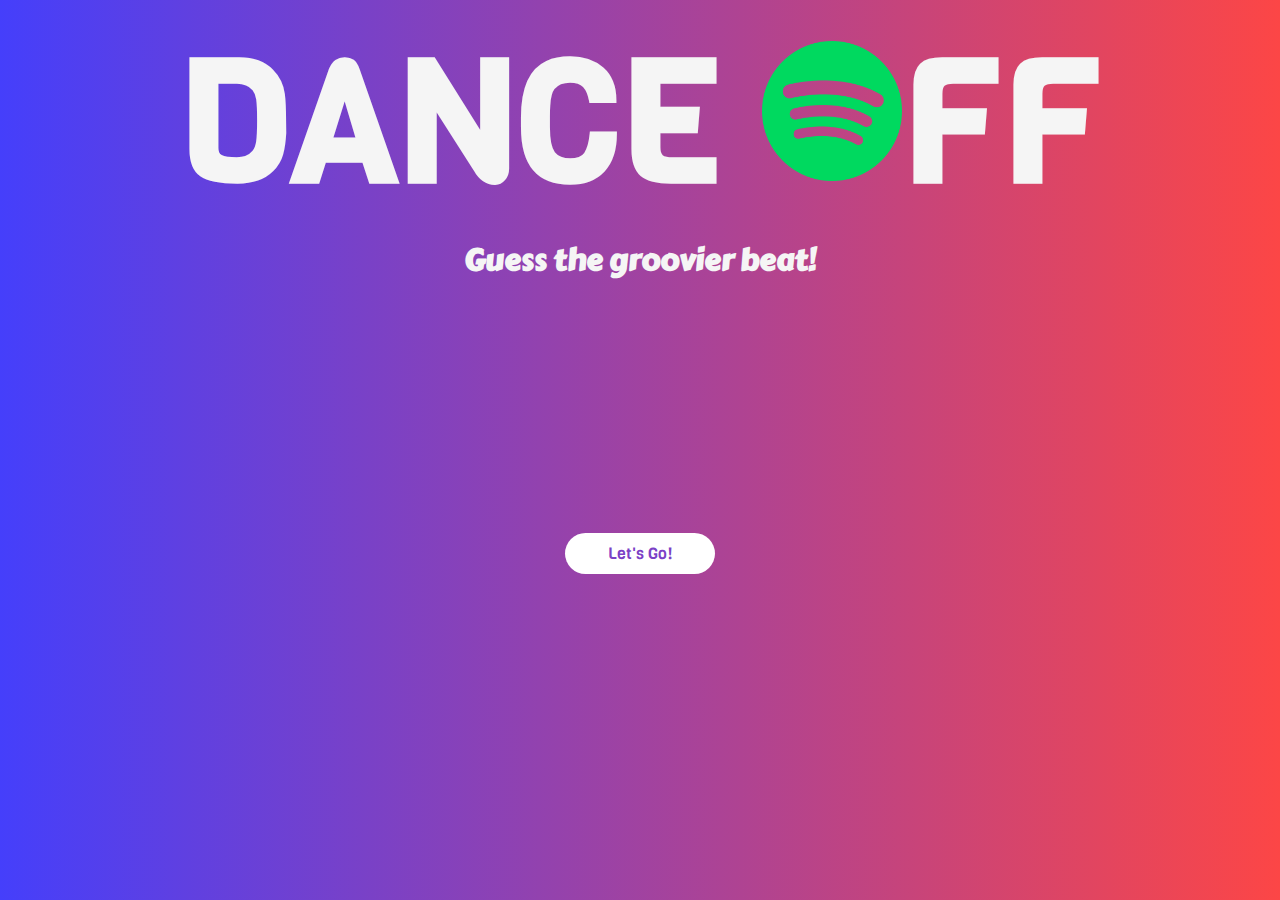
==== index.html @ 7faadc67 "styling, added two containers for images" ====
<!DOCTYPE html>
<html lang="en">
<head>
    <meta charset="UTF-8">
    <meta name="viewport" content="width=device-width, initial-scale=1.0">
    <title>DANCE OFF!</title>
    <link href="style.css" rel="stylesheet">
</head>
<body>
    <header>
        <h1>Dance <img id="logo" src='logo.png' alt="">ff</h1>
        <h3>Guess the groovier beat!</h3>
        
    </header>
    <div class="hide" id="gamePage">
        <ul class ="danceBattle">
            <li class="song1">song1</li>
            <li class="song2">song2</li>
        </ul>
    </div>
    <div class="endPage">

    </div>
    <div class="startPage">
        <p class="buttonGo">Let's Go!</p>
    </div>
    
    
    <script src="script.js"></script>
</body>
</html>
---- style.css ----
@import url('https://fonts.googleapis.com/css2?family=Carter+One&family=Raleway:ital,wght@0,300;0,400;1,300&family=Viga&display=swap');
*{
    text-align: center;
    box-sizing: border-box;
    color: whitesmoke;

}

body {
    background: rgb(69,63,251);
    background: linear-gradient(90deg, rgba(69,63,251,1) 0%, rgba(252,70,70,1) 100%);;
}
h1 {
    font-family: 'Viga', sans-serif;
    font-size: 170px;
    margin:0px auto 0px auto;
    text-transform: uppercase;
    
}

h3{
    font-family: 'Carter One', cursive;
    margin: 0px auto 40px auto;
    font-size: 30px;
}


.buttonGo {
    background-color: white;
    color: #7b41c6;
    padding: 10px;
    width: 150px;
    margin: 250px auto;
    font-family: 'Viga', sans-serif;
    border-radius: 25px;
}

#logo{
    width: 140px;
}

.hide {
    display: none;
}
ul{
    list-style: none;
}

li{
    display: inline-block;
   
    height: 250px;
    width: 250px;
    margin: 40px;
    background-color:whitesmoke;
    border-radius: 25px;
}
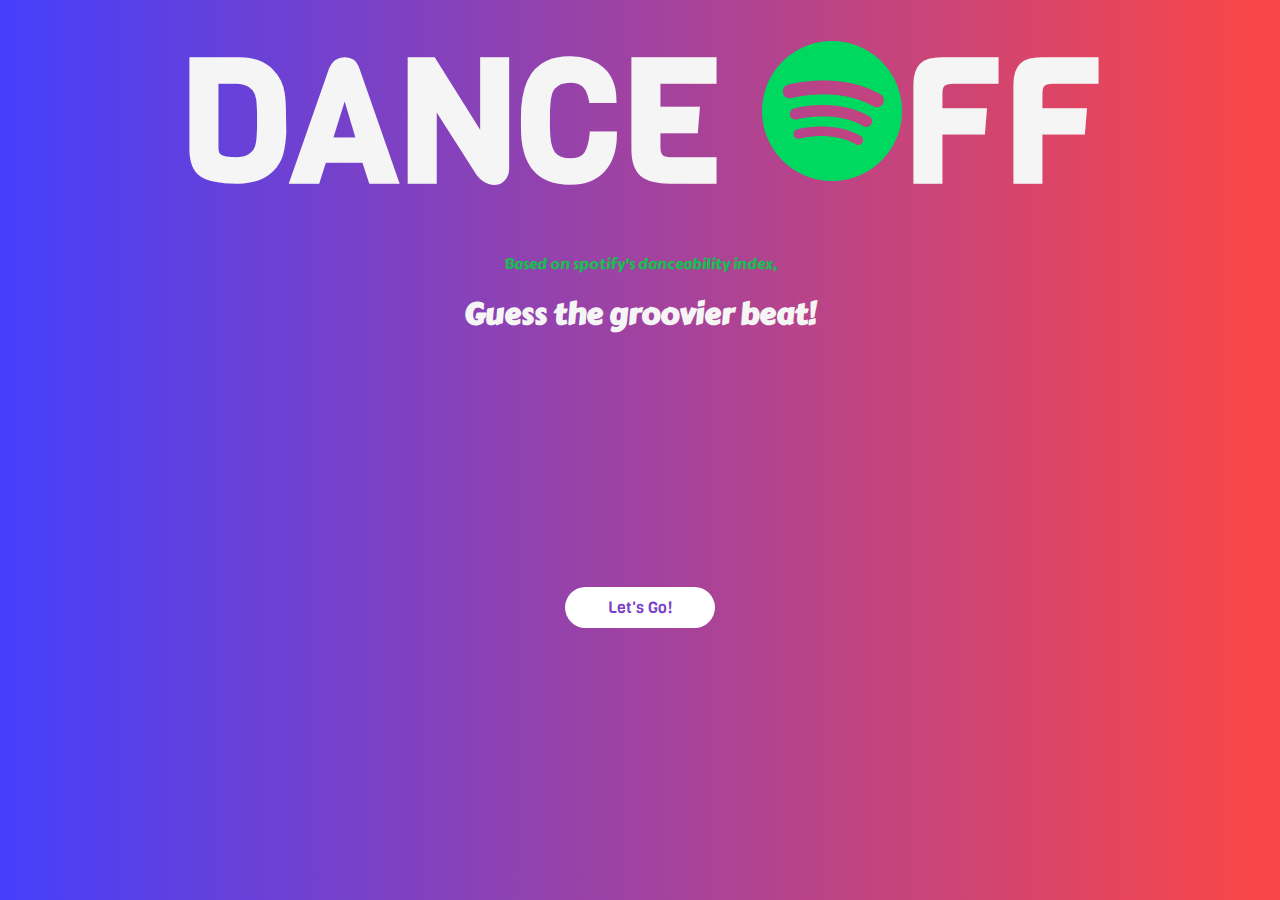
==== commit 170fbc62: "added more styling" ====
--- a/index.html
+++ b/index.html
@@ -9,16 +9,30 @@
 <body>
     <header>
         <h1>Dance <img id="logo" src='logo.png' alt="">ff</h1>
+        <p id="premise">Based on spotify's danceability index,</p>
         <h3>Guess the groovier beat!</h3>
         
     </header>
+
     <div class="hide" id="gamePage">
-        <ul class ="danceBattle">
-            <li class="song1">song1</li>
-            <li class="song2">song2</li>
-        </ul>
+        <div class="songs">
+            <div class="song1">
+                <img id="imageone" src="" alt="">
+                <p id="titleone">SONG1</p>
+            </div>
+            <div class="song2">
+                <img id="imagetwo" src="" alt="">
+                <p id="titletwo">SONG2</p>
+            </div>
+            <p id="score">Score:</p>
+            <p id ="nextround">NEXT ROUND</p>
+        </div>
+
+        
     </div>
-    <div class="endPage">
+    <div class="hide" id="endPage">
+        <p id="endScore">YOUR SCORE:</p>
+        <p id="endMessage">END MESSAGE</p>
 
     </div>
     <div class="startPage">
@@ -28,4 +42,5 @@
     
     <script src="script.js"></script>
 </body>
-</html>+</html>
+
--- a/style.css
+++ b/style.css
@@ -20,7 +20,7 @@
 
 h3{
     font-family: 'Carter One', cursive;
-    margin: 0px auto 40px auto;
+    margin: 0px auto 0px auto;
     font-size: 30px;
 }
 
@@ -46,12 +46,57 @@
     list-style: none;
 }
 
-li{
+.song1, .song2
+ {
     display: inline-block;
-   
     height: 250px;
     width: 250px;
-    margin: 40px;
-    background-color:whitesmoke;
+    margin: 20px;
+    background-color:black;
     border-radius: 25px;
+}
+
+#imageone,
+#imagetwo {
+
+    width: 80%;
+    margin-top: 10px;
+    border-radius: 50%;
+}
+
+p {
+    font-family: 'Viga', sans-serif;
+    color:white;
+
+}
+
+#nextround {
+    background-color: white;
+    color: #7b41c6;
+    padding: 10px;
+    width: 150px;
+    margin: 0 auto;
+    font-family: 'Viga', sans-serif;
+    border-radius: 25px;
+}
+
+#score {
+    color: #1DB954;
+}
+
+#endMessage {
+    font-family: 'Carter One', cursive;
+    font-size: 20px;
+}
+
+#endScore{
+
+    color: #1DB954;
+}
+
+#premise {
+    font-size: 15px;
+    font-family: 'Carter One', cursive;
+    color: #1DB954;
+    
 }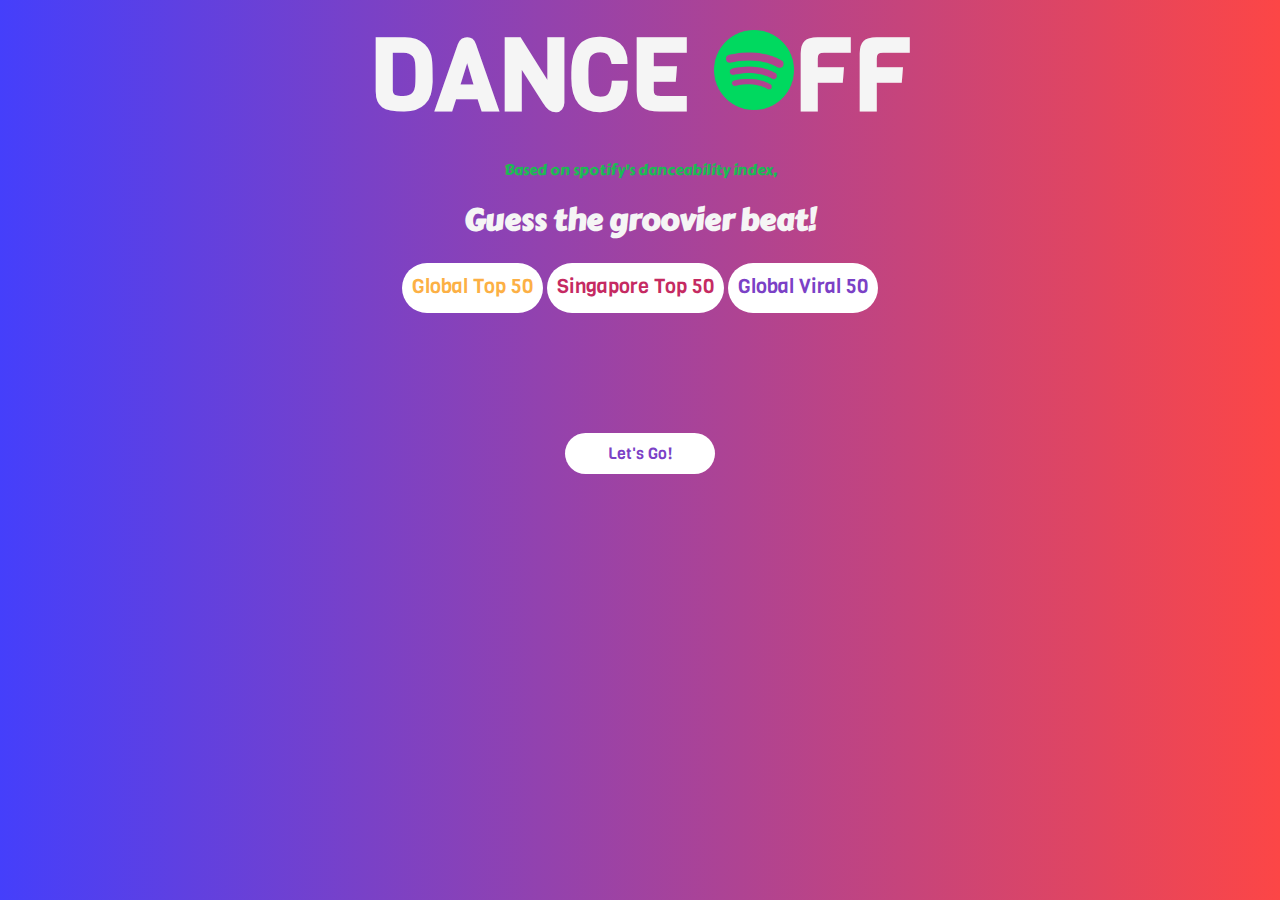
==== commit f3d62ad3: "Fixed game logic, removed next button, fixed alignment" ====
--- a/index.html
+++ b/index.html
@@ -11,7 +11,7 @@
         <h1>Dance <img id="logo" src='logo.png' alt="">ff</h1>
         <p id="premise">Based on spotify's danceability index,</p>
         <h3>Guess the groovier beat!</h3>
-        
+
     </header>
 
     <div class="hide" id="gamePage">
@@ -24,23 +24,27 @@
                 <img id="imagetwo" src="" alt="">
                 <p id="titletwo">SONG2</p>
             </div>
-            <p id="score">Score:</p>
-            <p id ="nextround">NEXT ROUND</p>
+
         </div>
+             <p id="score">Score:</p>
 
-        
     </div>
     <div class="hide" id="endPage">
         <p id="endScore">YOUR SCORE:</p>
         <p id="endMessage">END MESSAGE</p>
 
     </div>
+    <div class="menu">
+        <p id ="global">Global Top 50</p>
+        <p id="singapore">Singapore Top 50</p>
+        <p id="viral">Global Viral 50</p>
+    </div>
+
     <div class="startPage">
         <p class="buttonGo">Let's Go!</p>
     </div>
-    
-    
+
+
     <script src="script.js"></script>
 </body>
-</html>
-
+</html>--- a/style.css
+++ b/style.css
@@ -12,10 +12,10 @@
 }
 h1 {
     font-family: 'Viga', sans-serif;
-    font-size: 170px;
+    font-size: 100px;
     margin:0px auto 0px auto;
     text-transform: uppercase;
-    
+
 }
 
 h3{
@@ -30,13 +30,18 @@
     color: #7b41c6;
     padding: 10px;
     width: 150px;
-    margin: 250px auto;
+    margin: 100px auto;
     font-family: 'Viga', sans-serif;
     border-radius: 25px;
+    transition: all 0.5s;
+  	cursor: pointer;
+
 }
 
+
+
 #logo{
-    width: 140px;
+    width: 80px;
 }
 
 .hide {
@@ -46,15 +51,31 @@
     list-style: none;
 }
 
+.songs{
+	display:flex;
+	justify-content: center;
+	margin: 0 auto;
+	width: 80%;
+}
+
+
+
 .song1, .song2
  {
-    display: inline-block;
-    height: 250px;
-    width: 250px;
-    margin: 20px;
-    background-color:black;
+    height: 300px;
+    width: 300px;
+    margin: 30px;
     border-radius: 25px;
+    text-align: center;
+
 }
+
+#titleone,
+#titletwo {
+	padding: 0px;
+}
+
+
 
 #imageone,
 #imagetwo {
@@ -68,17 +89,9 @@
     font-family: 'Viga', sans-serif;
     color:white;
 
+
 }
 
-#nextround {
-    background-color: white;
-    color: #7b41c6;
-    padding: 10px;
-    width: 150px;
-    margin: 0 auto;
-    font-family: 'Viga', sans-serif;
-    border-radius: 25px;
-}
 
 #score {
     color: #1DB954;
@@ -98,5 +111,29 @@
     font-size: 15px;
     font-family: 'Carter One', cursive;
     color: #1DB954;
-    
+
+}
+
+#global, #singapore, #viral {
+	display: inline-block;
+	font-size: 20px;
+    padding: 10px;
+    height: 50px;
+    margin: 20px auto;
+    font-family: 'Viga', sans-serif;
+    border-radius: 25px;
+  	cursor: pointer;
+  	background-color: white;
+}
+
+#global {
+	color: #fcb045;
+}
+
+#singapore {
+	color:#c52a62
+}
+
+#viral {
+	color: #7b41c6;
 }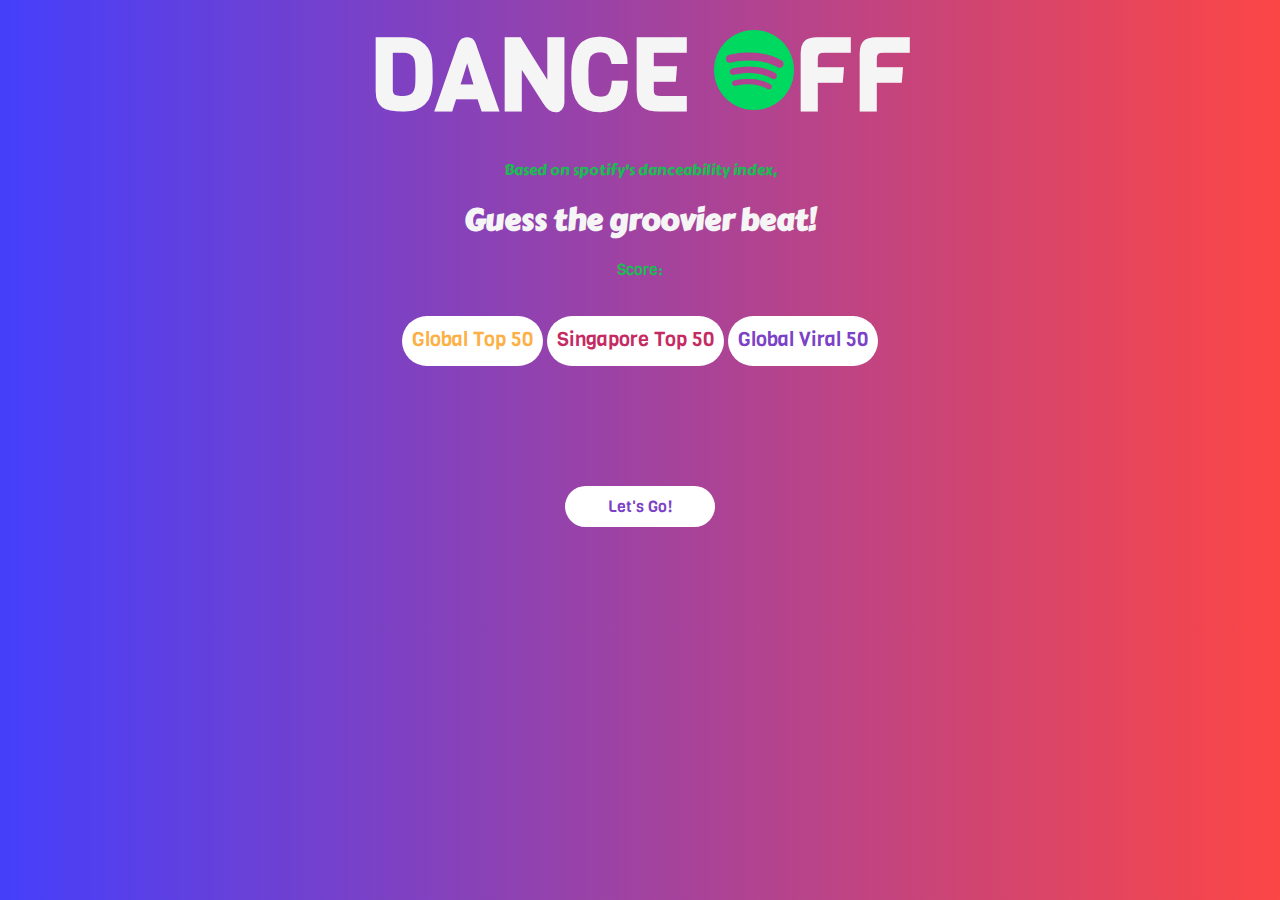
==== commit 53091982: "added player functionality" ====
--- a/index.html
+++ b/index.html
@@ -22,13 +22,14 @@
             </div>
             <div class="song2">
                 <img id="imagetwo" src="" alt="">
-                <p id="titletwo">SONG2</p>
+                    <p id="titletwo">SONG2</p>
+                  </div>
             </div>
-
+                
         </div>
              <p id="score">Score:</p>
-
     </div>
+    
     <div class="hide" id="endPage">
         <p id="endScore">YOUR SCORE:</p>
         <p id="endMessage">END MESSAGE</p>
@@ -43,8 +44,14 @@
     <div class="startPage">
         <p class="buttonGo">Let's Go!</p>
     </div>
-
+    
 
     <script src="script.js"></script>
+    <script src="https://sdk.scdn.co/spotify-player.js"></script>
+    <script>
+        window.onSpotifyWebPlaybackSDKReady = () => {
+          // You can now initialize Spotify.Player and use the SDK
+        };
+        </script>
 </body>
 </html>--- a/style.css
+++ b/style.css
@@ -67,6 +67,7 @@
     margin: 30px;
     border-radius: 25px;
     text-align: center;
+    border: 1px red solid;
 
 }
 
@@ -79,11 +80,24 @@
 
 #imageone,
 #imagetwo {
-
     width: 80%;
     margin-top: 10px;
     border-radius: 50%;
 }
+.overlay {
+    position: absolute;
+    top: 0;
+    bottom: 0;
+    left: 0;
+    right: 0;
+    opacity: 0;
+    transition: .5s ease;
+    background-color: #008CBA;
+  }
+  .song1:hover .overlay {
+    opacity: 1;
+  }
+
 
 p {
     font-family: 'Viga', sans-serif;
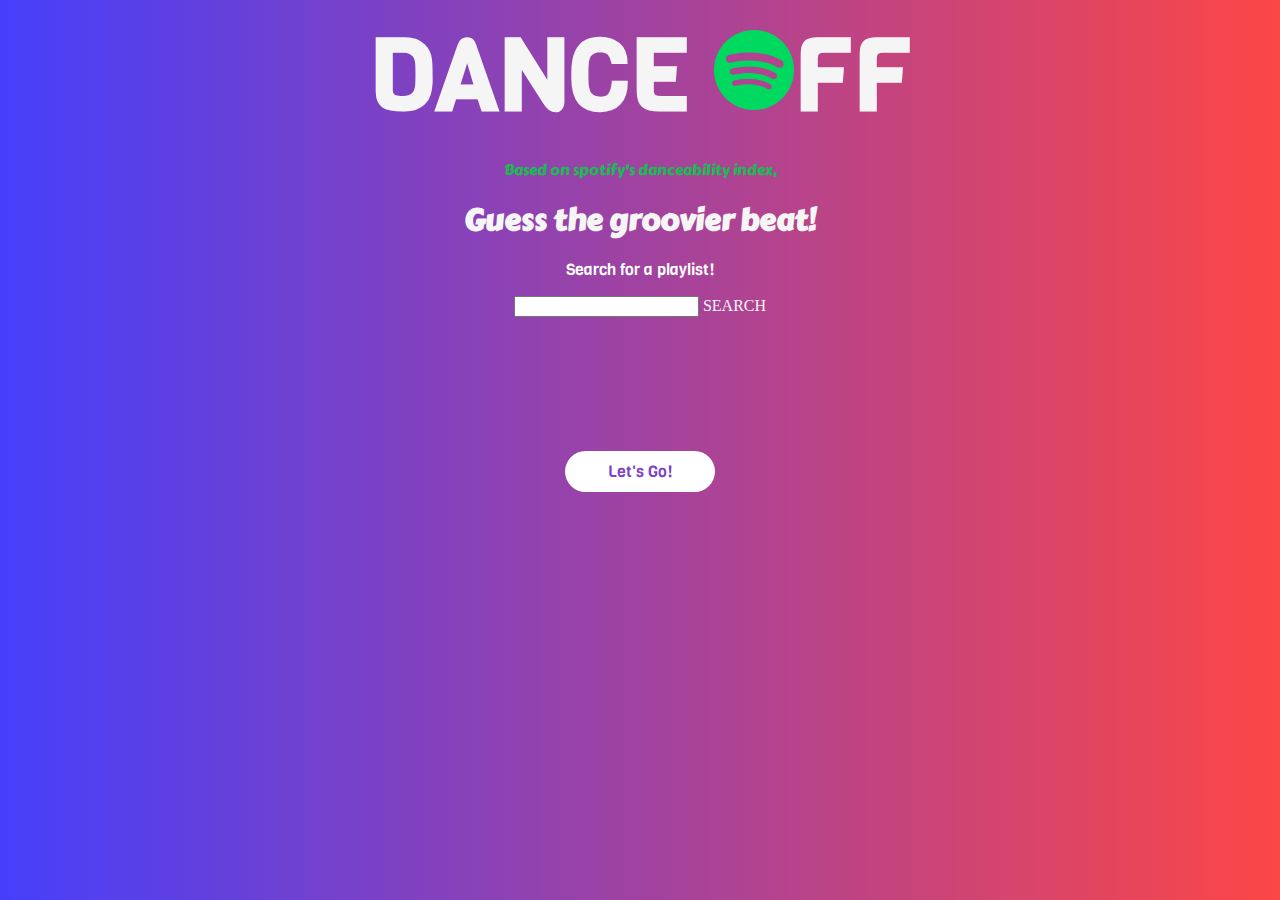
==== commit 7daf0021: "added search function to dynamically display playlist" ====
--- a/index.html
+++ b/index.html
@@ -25,9 +25,8 @@
                     <p id="titletwo">SONG2</p>
                   </div>
             </div>
-                
+            <p id="score">Score:</p>     
         </div>
-             <p id="score">Score:</p>
     </div>
     
     <div class="hide" id="endPage">
@@ -35,13 +34,15 @@
         <p id="endMessage">END MESSAGE</p>
 
     </div>
-    <div class="menu">
-        <p id ="global">Global Top 50</p>
-        <p id="singapore">Singapore Top 50</p>
-        <p id="viral">Global Viral 50</p>
+    <div class="search">
+        <p id ="searchLabel">Search for a playlist!</p>
+        <input type="text" id="input" name="input"> <span id= "go">SEARCH</span>
     </div>
 
     <div class="startPage">
+        <p id="selected"></p>
+        <img id="selected" src="">
+        
         <p class="buttonGo">Let's Go!</p>
     </div>
     
--- a/style.css
+++ b/style.css
@@ -67,8 +67,7 @@
     margin: 30px;
     border-radius: 25px;
     text-align: center;
-    border: 1px red solid;
-
+    
 }
 
 #titleone,
@@ -128,7 +127,10 @@
 
 }
 
-#global, #singapore, #viral {
+input{
+    color: black;
+}
+/* #global, #singapore, #viral {
 	display: inline-block;
 	font-size: 20px;
     padding: 10px;
@@ -150,4 +152,4 @@
 
 #viral {
 	color: #7b41c6;
-}+} */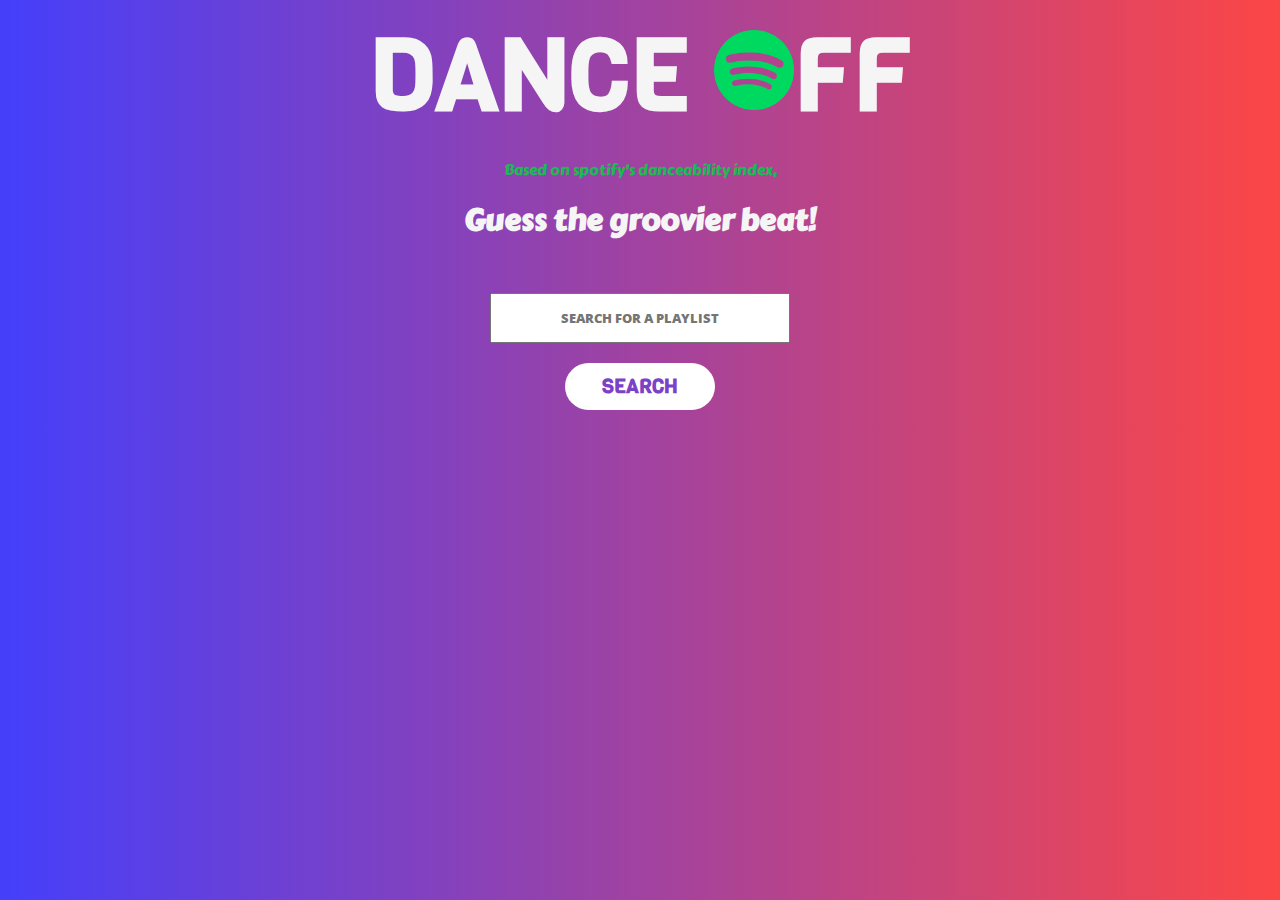
==== commit 4e6474ef: "working game play!, with styling for buttons and updated readme" ====
--- a/index.html
+++ b/index.html
@@ -17,11 +17,11 @@
     <div class="hide" id="gamePage">
         <div class="songs">
             <div class="song1">
-                <img id="imageone" src="" alt="">
+                <img class="btn-border-pop" id="imageone" src="" alt="">
                 <p id="titleone">SONG1</p>
             </div>
             <div class="song2">
-                <img id="imagetwo" src="" alt="">
+                <img class="btn-border-pop" id="imagetwo" src="" alt="">
                     <p id="titletwo">SONG2</p>
                   </div>
             </div>
@@ -35,15 +35,15 @@
 
     </div>
     <div class="search">
-        <p id ="searchLabel">Search for a playlist!</p>
-        <input type="text" id="input" name="input"> <span id= "go">SEARCH</span>
+        <input type="text" id="input" name="input" placeholder="SEARCH FOR A PLAYLIST"> <p id= "go" class ="btn-bg-slide">SEARCH</p>
     </div>
 
-    <div class="startPage">
+    <div class="startPage hide">
+        
         <p id="selected"></p>
-        <img id="selected" src="">
+        <img id="selectedImg" src="">
         
-        <p class="buttonGo">Let's Go!</p>
+        <p class ="btn-bg-slide" id="buttonGo">START GAME!</p>
     </div>
     
 
--- a/style.css
+++ b/style.css
@@ -1,4 +1,4 @@
-@import url('https://fonts.googleapis.com/css2?family=Carter+One&family=Raleway:ital,wght@0,300;0,400;1,300&family=Viga&display=swap');
+@import url('https://fonts.googleapis.com/css2?family=Carter+One&family=Open+Sans&family=Viga&display=swap');
 *{
     text-align: center;
     box-sizing: border-box;
@@ -25,16 +25,28 @@
 }
 
 
-.buttonGo {
+
+
+
+.btn-bg-slide {
     background-color: white;
     color: #7b41c6;
     padding: 10px;
     width: 150px;
-    margin: 100px auto;
     font-family: 'Viga', sans-serif;
     border-radius: 25px;
-    transition: all 0.5s;
-  	cursor: pointer;
+    cursor: pointer;
+    margin: 20px auto;
+    box-shadow: inset 0 0 0 0 #7b41c6;
+    transition: 200ms ease-in-out;
+      
+}
+
+.btn-bg-slide:hover,
+.btn-bg-slide:focus{
+    box-shadow: inset 150px 0 0 0 #7b41c6;
+    color: white;
+   
 
 }
 
@@ -47,9 +59,7 @@
 .hide {
     display: none;
 }
-ul{
-    list-style: none;
-}
+
 
 .songs{
 	display:flex;
@@ -83,19 +93,6 @@
     margin-top: 10px;
     border-radius: 50%;
 }
-.overlay {
-    position: absolute;
-    top: 0;
-    bottom: 0;
-    left: 0;
-    right: 0;
-    opacity: 0;
-    transition: .5s ease;
-    background-color: #008CBA;
-  }
-  .song1:hover .overlay {
-    opacity: 1;
-  }
 
 
 p {
@@ -128,28 +125,32 @@
 }
 
 input{
-    color: black;
-}
-/* #global, #singapore, #viral {
-	display: inline-block;
-	font-size: 20px;
-    padding: 10px;
+    color: #7b41c6;
+    font-family: 'Open Sans', sans-serif;
+    font-weight: bolder;
+    width: 300px;
     height: 50px;
-    margin: 20px auto;
-    font-family: 'Viga', sans-serif;
-    border-radius: 25px;
-  	cursor: pointer;
-  	background-color: white;
+    
 }
 
-#global {
-	color: #fcb045;
+.search {
+    font-family: 'Open Sans', sans-serif;
+    margin-top: 50px;
+    font-weight: bolder;
+    font-size: 20px;
 }
 
-#singapore {
-	color:#c52a62
+
+.btn-border-pop{
+    position: relative;
+    cursor: pointer;
+    padding: .5em .5em;
+    outline: none;
 }
 
-#viral {
-	color: #7b41c6;
-} */+
+.btn-border-pop:hover,
+.btn-border-pop:focus{
+    border: 3px solid #1DB954;
+    transition: top , left, right, bottom, 100ms ease-in-out;
+}